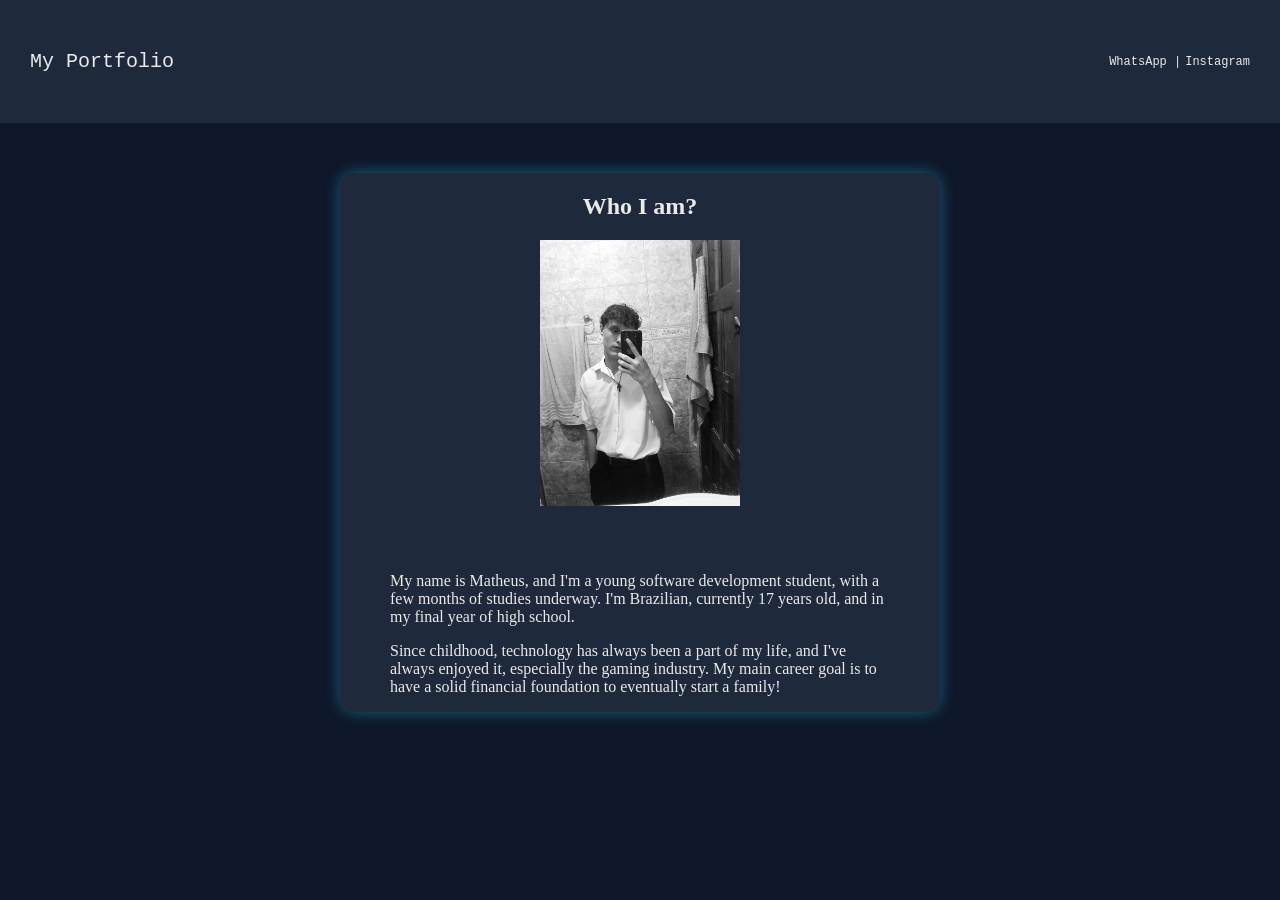
==== index.html @ 2fa112a5 "I created a good portfolio design. I added nice, cooler colors because it conveys an air of elegance" ====
<!DOCTYPE html>
<html lang="en">
<head>
    <meta charset="UTF-8">
    <meta name="viewport" content="width=device-width, initial-scale=1.0">
    <title>Portfolio</title>
    <link rel="stylesheet" href="styles.css">
</head>
<body>
    <div class="header">
        <p>My Portfolio</p>
        <a class="whats" target="_blank" rel="noreferrer" href="https://wa.me/553193349400">WhatsApp |</a>
        <a class="insta" target="_blank" rel="noreferrer" href="https://www.instagram.com/matheusferr2?igsh=MXhxN3h4N3FkemVsbg==">Instagram</a>
    </div>
    <div class="whoiam">
        <div class="titlewhoi">
            <h2>Who I am?</h2>
        </div>
        <div class="imgwhoi">
            <img alt="Matheus photo" src="images/background-portifolio.jpg">
        </div>
        <div class="txtwhoi">
            <div>
                <p>My name is Matheus, and I'm a young software development student, with a few months of studies underway. I'm Brazilian, currently 17 years old, and in my final year of high school.</p>
                <p>Since childhood, technology has always been a part of my life, and I've always enjoyed it, especially the gaming industry. My main career goal is to have a solid financial foundation to eventually start a family!</p>
            </div>
        </div>
    </div>
</body>
</html>
---- styles.css ----
body{
    margin: 0px;
    background-color: #0f172a;
}
/* Header */
.header{
    background-color: #1e293b;
    padding: 30px;
    display: flex;
    align-items: center;
    font-family: "Courier New", monospace;
}
.header p{
    color: rgb(235, 234, 234);
    font-size: 20px;
}
.whats{
    text-decoration: none;
    color: rgb(235, 234, 234);
    font-size: 12px;
    margin-left: auto;
}
.insta{
    text-decoration: none;
    color: rgb(235, 234, 234);
    font-size: 12px;
    margin-left: 4px;
}
/* Who I am? */
.whoiam{
    background-color: #1e293b;
    max-width: 700px;
    margin-left: auto;
    margin-right: auto;
    margin-top: 50px;
    max-width: 600px;
    border-radius: 15px;
    box-shadow: 0px 0px 15px rgba(34, 211, 238, 0.4);
}
.titlewhoi{
    display: flex;
    justify-content: center;
}
.whoiam h2{
    color: rgb(235, 234, 234);
}
.whoiam img{
    height: auto;
    width: 200px;
    margin-bottom: 50px;
}
.imgwhoi{
    display: flex;
    justify-content: center;
}
.txtwhoi{
    display: flex;
    justify-content: center;
    color: rgb(235, 234, 234);
    max-width: 500px;
    margin-left: auto;
    margin-right: auto;
}
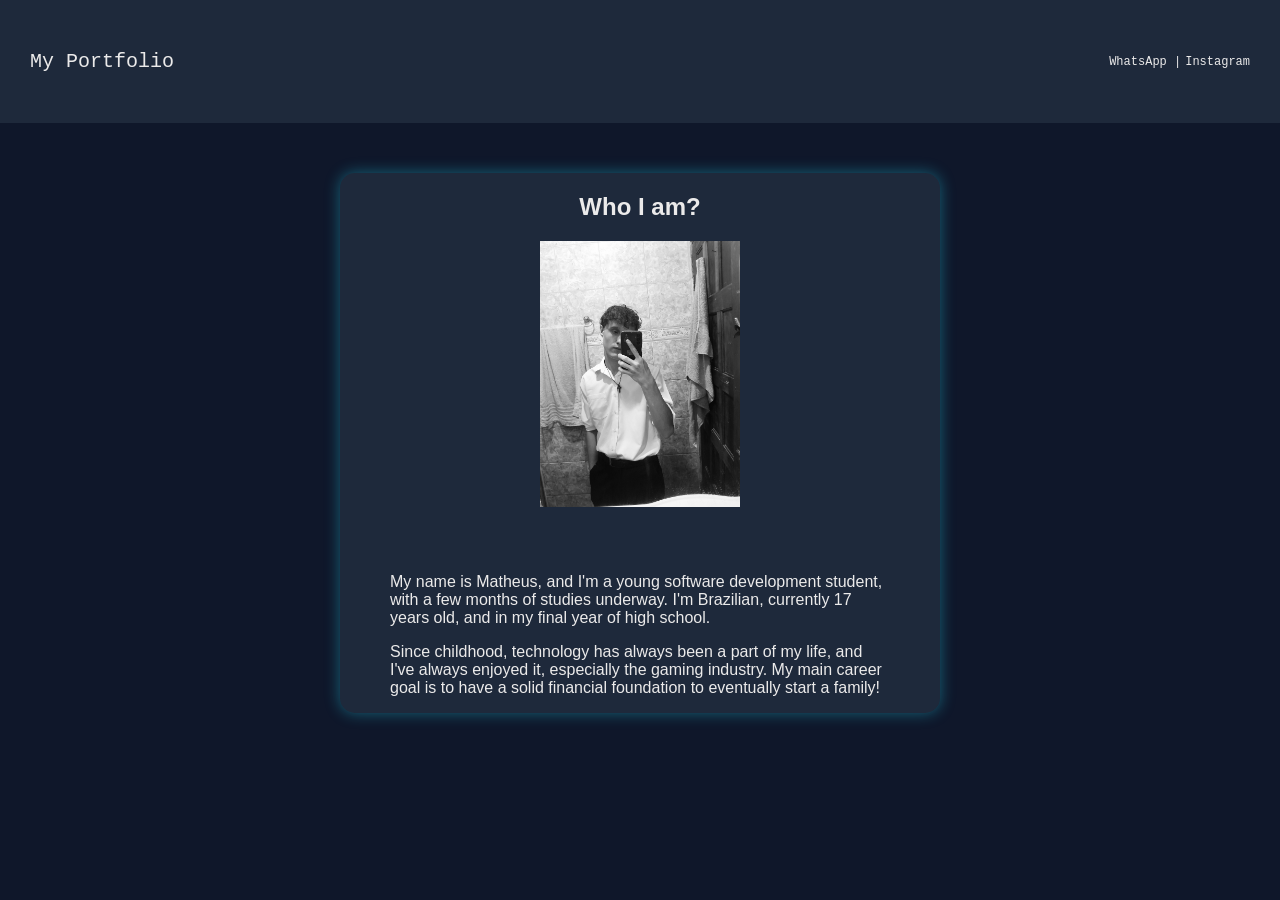
==== commit 5ab9f126: "I started adding the projects page." ====
--- a/index.html
+++ b/index.html
@@ -7,11 +7,13 @@
     <link rel="stylesheet" href="styles.css">
 </head>
 <body>
+    <!-- Header-->
     <div class="header">
         <p>My Portfolio</p>
         <a class="whats" target="_blank" rel="noreferrer" href="https://wa.me/553193349400">WhatsApp |</a>
         <a class="insta" target="_blank" rel="noreferrer" href="https://www.instagram.com/matheusferr2?igsh=MXhxN3h4N3FkemVsbg==">Instagram</a>
     </div>
+    <!-- Who I am? -->
     <div class="whoiam">
         <div class="titlewhoi">
             <h2>Who I am?</h2>
--- a/styles.css
+++ b/styles.css
@@ -36,6 +36,7 @@
     max-width: 600px;
     border-radius: 15px;
     box-shadow: 0px 0px 15px rgba(34, 211, 238, 0.4);
+    font-family: Verdana, sans-serif;
 }
 .titlewhoi{
     display: flex;
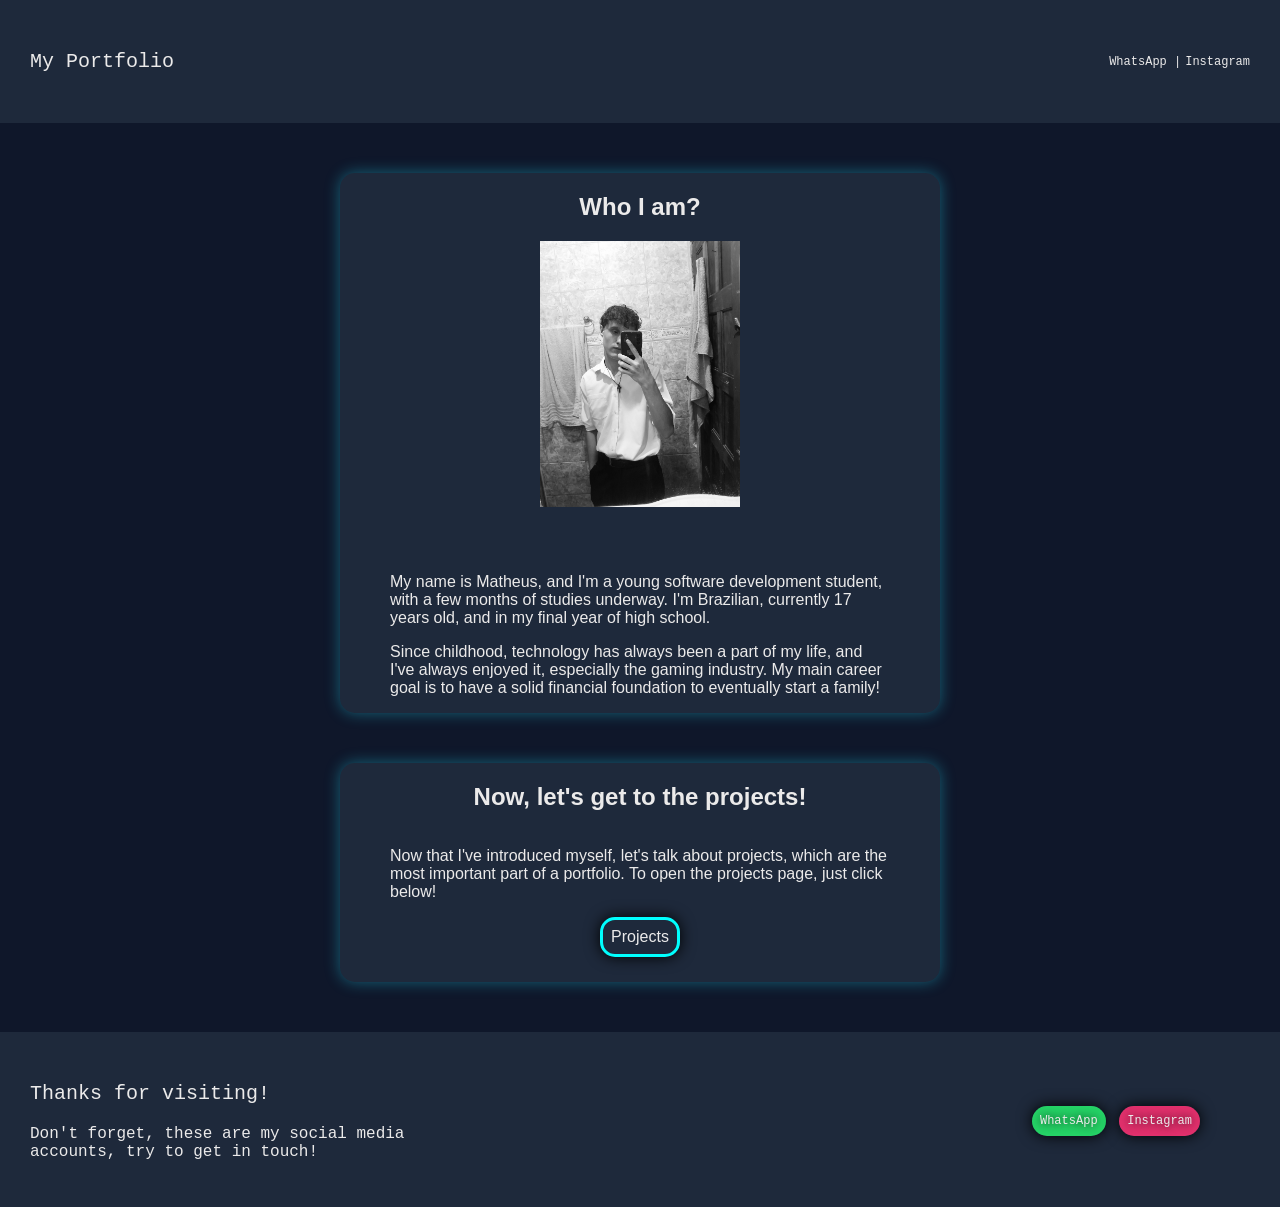
==== commit 735a45d2: "I improved the new page and added a few things. I added a project to the new "projects" page and sty" ====
--- a/index.html
+++ b/index.html
@@ -10,8 +10,8 @@
     <!-- Header-->
     <div class="header">
         <p>My Portfolio</p>
-        <a class="whats" target="_blank" rel="noreferrer" href="https://wa.me/553193349400">WhatsApp |</a>
-        <a class="insta" target="_blank" rel="noreferrer" href="https://www.instagram.com/matheusferr2?igsh=MXhxN3h4N3FkemVsbg==">Instagram</a>
+        <a class="whats" target="_blank" rel="noreferrer" href="https://wa.me/553193349400"> WhatsApp |</a>
+        <a class="insta" target="_blank" rel="noreferrer" href="https://www.instagram.com/matheusferr2?igsh=MXhxN3h4N3FkemVsbg=="> Instagram </a>
     </div>
     <!-- Who I am? -->
     <div class="whoiam">
@@ -28,5 +28,28 @@
             </div>
         </div>
     </div>
+    <!-- My projects -->
+    <div class="projects">
+        <div class="titleprojects">
+            <h2>Now, let's get to the projects!</h2>
+        </div>
+        <div class="txtprojects">
+            <p>Now that I've introduced myself, let's talk about projects, which are the most important part of a portfolio. To open the projects page, just click below!</p>
+        </div>
+        <div class="linkprojects">
+            <a href="projects/index.html">Projects</a>
+        </div>
+    </div>
+    <!-- Baseboard -->
+     <div class="baseboard">
+        <div class="baseboardtxt">
+            <p class="baseboardtitle">Thanks for visiting!</p>
+            <p>Don't forget, these are my social media accounts, try to get in touch!</p>
+        </div>
+        <div class="baseboardlinks">
+            <a class="whats" target="_blank" rel="noreferrer" href="https://wa.me/553193349400"> WhatsApp</a>
+            <a class="insta" target="_blank" rel="noreferrer" href="https://www.instagram.com/matheusferr2?igsh=MXhxN3h4N3FkemVsbg==">Instagram</a>
+        </div>
+     </div>
 </body>
 </html>
--- a/styles.css
+++ b/styles.css
@@ -61,4 +61,78 @@
     max-width: 500px;
     margin-left: auto;
     margin-right: auto;
+}
+/* My projects */
+.projects{
+    background-color: #1e293b;
+    max-width: 700px;
+    margin-left: auto;
+    margin-right: auto;
+    margin-top: 50px;
+    max-width: 600px;
+    border-radius: 15px;
+    box-shadow: 0px 0px 15px rgba(34, 211, 238, 0.4);
+    font-family: Verdana, sans-serif;
+    margin-bottom: 50px;
+}
+.titleprojects{
+    display: flex;
+    justify-content: center;
+    color: rgb(235, 234, 234);
+}
+.txtprojects{
+    display: flex;
+    justify-content: center;
+    color: rgb(235, 234, 234);
+    max-width: 500px;
+    margin-left: auto;
+    margin-right: auto;
+}
+.linkprojects{
+    display: flex;
+    justify-content: center;
+}
+.linkprojects a{
+    text-decoration: none;
+    color: rgb(235, 234, 234);
+    background-color: #1e293b;
+    border-radius: 15px;
+    border: 3px solid cyan;
+    padding: 8px;
+    box-shadow: 0px 0px 15px black;
+    margin-bottom: 25px;
+}
+/* Baseboard */
+.baseboard{
+    display: flex;
+    align-items: center;
+    background-color: #1e293b;
+    color: rgb(235, 234, 234);
+    padding: 30px;
+    font-family: "Courier New", monospace;
+}
+.baseboardtitle{
+    font-size: 20px;
+}
+.baseboard p{
+    max-width: 400px;
+}
+.baseboardlinks{
+    max-width: 200px;
+    margin-left: auto;
+    margin-right: 50px;
+}
+.baseboardlinks .whats{
+    background-color: #25D366;
+    padding: 8px;
+    border-radius: 15px;
+    box-shadow: 0px 0px 15px black;
+    text-shadow: 0px 0px 10px black;
+}
+.baseboardlinks .insta{
+    background-color: #E1306C;
+    padding: 8px;
+    border-radius: 15px;
+    box-shadow: 0px 0px 15px black;
+    text-shadow: 0px 0px 10px black;
 }
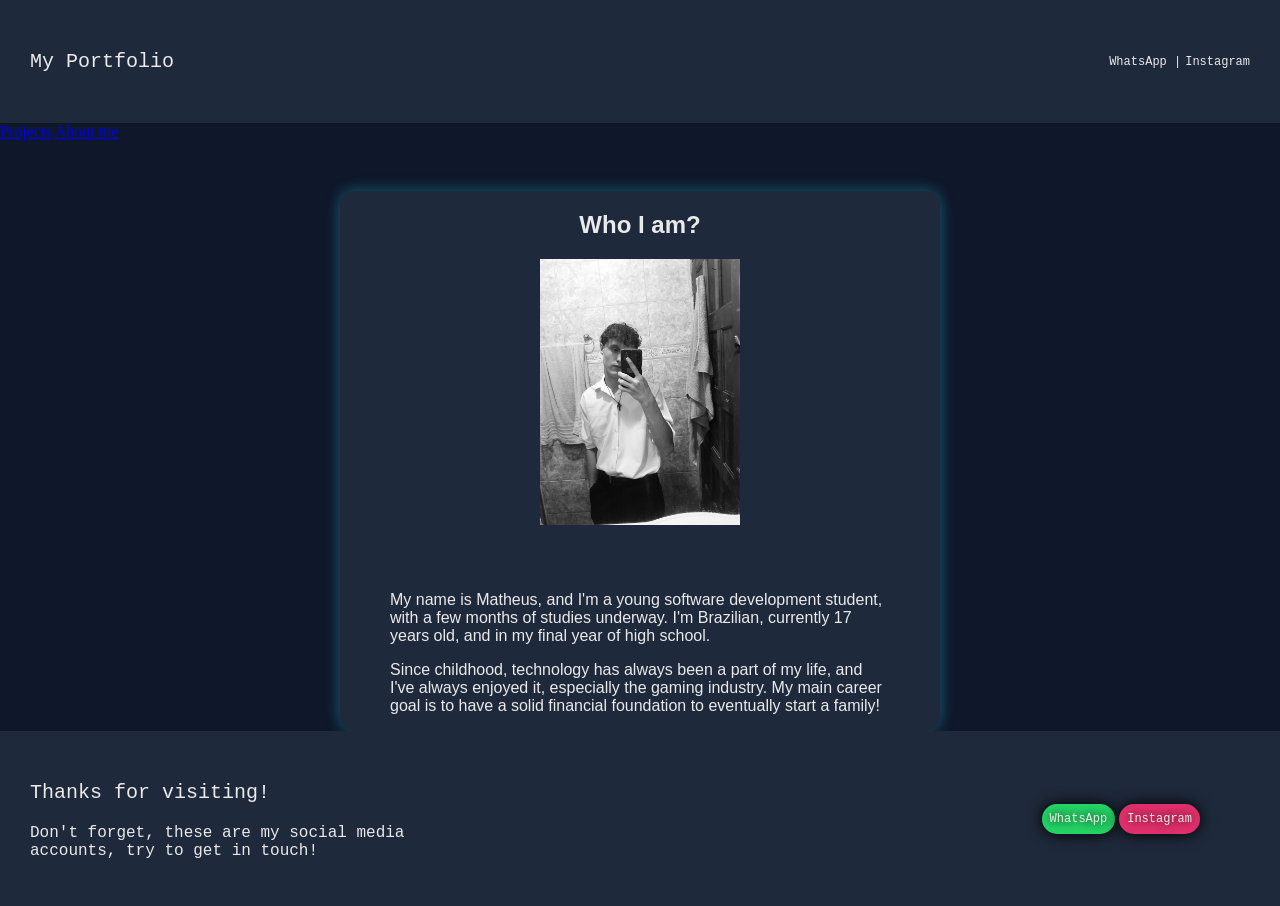
==== commit cce1267c: "I changed the design a bit, created an 'about me' page with a similar design and a new photo." ====
--- a/index.html
+++ b/index.html
@@ -12,6 +12,11 @@
         <p>My Portfolio</p>
         <a class="whats" target="_blank" rel="noreferrer" href="https://wa.me/553193349400"> WhatsApp |</a>
         <a class="insta" target="_blank" rel="noreferrer" href="https://www.instagram.com/matheusferr2?igsh=MXhxN3h4N3FkemVsbg=="> Instagram </a>
+    </div>
+    <!-- All links -->
+    <div class="alllinks">
+        <a class="project" href="projects/index.html">Projects</a>
+        <a class="linkaboutme" href="aboutme/index.html">About me</a>
     </div>
     <!-- Who I am? -->
     <div class="whoiam">
@@ -28,20 +33,8 @@
             </div>
         </div>
     </div>
-    <!-- My projects -->
-    <div class="projects">
-        <div class="titleprojects">
-            <h2>Now, let's get to the projects!</h2>
-        </div>
-        <div class="txtprojects">
-            <p>Now that I've introduced myself, let's talk about projects, which are the most important part of a portfolio. To open the projects page, just click below!</p>
-        </div>
-        <div class="linkprojects">
-            <a href="projects/index.html">Projects</a>
-        </div>
-    </div>
     <!-- Baseboard -->
-     <div class="baseboard">
+    <div class="baseboard">
         <div class="baseboardtxt">
             <p class="baseboardtitle">Thanks for visiting!</p>
             <p>Don't forget, these are my social media accounts, try to get in touch!</p>
@@ -50,6 +43,6 @@
             <a class="whats" target="_blank" rel="noreferrer" href="https://wa.me/553193349400"> WhatsApp</a>
             <a class="insta" target="_blank" rel="noreferrer" href="https://www.instagram.com/matheusferr2?igsh=MXhxN3h4N3FkemVsbg==">Instagram</a>
         </div>
-     </div>
+    </div>
 </body>
 </html>
--- a/styles.css
+++ b/styles.css
@@ -121,6 +121,8 @@
     max-width: 200px;
     margin-left: auto;
     margin-right: 50px;
+    display: flex;
+    flex: 1;
 }
 .baseboardlinks .whats{
     background-color: #25D366;
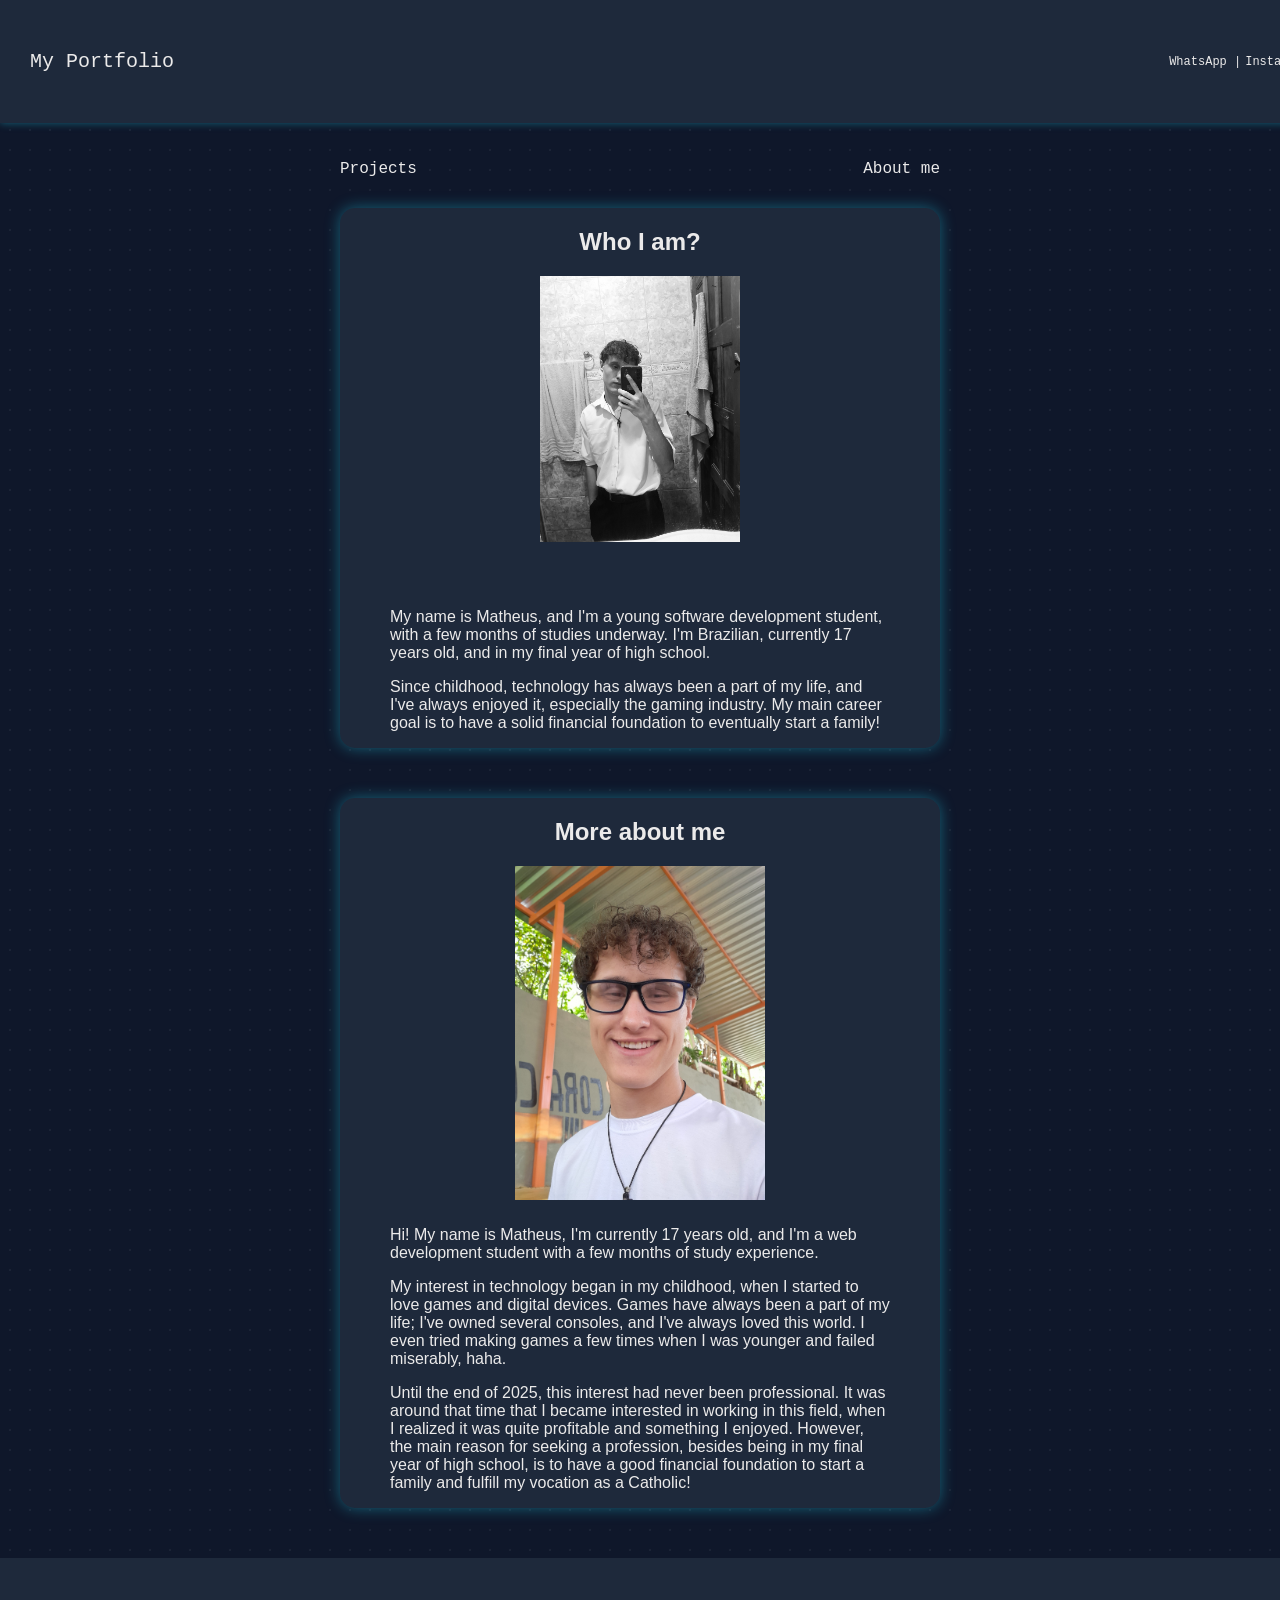
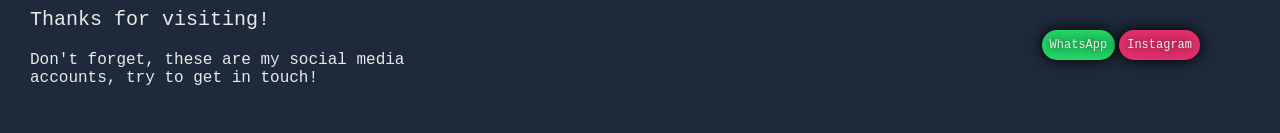
==== commit af70110d: "I added the 'about me' page to the homepage, and I added the 'floating' header to all pages." ====
--- a/index.html
+++ b/index.html
@@ -16,7 +16,7 @@
     <!-- All links -->
     <div class="alllinks">
         <a class="project" href="projects/index.html">Projects</a>
-        <a class="linkaboutme" href="aboutme/index.html">About me</a>
+        <a class="linkaboutme" href="#moreabout">About me</a>
     </div>
     <!-- Who I am? -->
     <div class="whoiam">
@@ -33,6 +33,22 @@
             </div>
         </div>
     </div>
+    <!-- More about me -->
+    <div id="moreabout" class="moreaboutme">
+        <div class="titleabout">
+            <h2>More about me</h2>
+        </div>
+        <div class="imgaboutme">
+            <img alt="Matheus photo" src="images/photoaboutme.jpg">
+        </div>
+        <div class="txtabout">
+            <div>
+                <p>Hi! My name is Matheus, I'm currently 17 years old, and I'm a web development student with a few months of study experience.</p>
+                <p>My interest in technology began in my childhood, when I started to love games and digital devices. Games have always been a part of my life; I've owned several consoles, and I've always loved this world. I even tried making games a few times when I was younger and failed miserably, haha.</p>
+                <p>Until the end of 2025, this interest had never been professional. It was around that time that I became interested in working in this field, when I realized it was quite profitable and something I enjoyed. However, the main reason for seeking a profession, besides being in my final year of high school, is to have a good financial foundation to start a family and fulfill my vocation as a Catholic!</p>
+            </div>
+        </div>
+    </div>
     <!-- Baseboard -->
     <div class="baseboard">
         <div class="baseboardtxt">
--- a/styles.css
+++ b/styles.css
@@ -1,6 +1,9 @@
 body{
     margin: 0px;
     background-color: #0f172a;
+    background-image: radial-gradient(rgba(255,255,255,0.05) 1px, transparent 1px);
+    background-size: 20px 20px;
+    padding-top: 130px;
 }
 /* Header */
 .header{
@@ -9,6 +12,12 @@
     display: flex;
     align-items: center;
     font-family: "Courier New", monospace;
+    box-shadow: 0px 0px 8px rgba(34, 211, 238, 0.4);
+
+    position: fixed;
+    top: 0;
+    left: 0;
+    width: 100%;
 }
 .header p{
     color: rgb(235, 234, 234);
@@ -26,13 +35,33 @@
     font-size: 12px;
     margin-left: 4px;
 }
+/* All links */
+.alllinks{
+    font-family: "Courier New", monospace;
+    max-width: 600px;
+    margin-left: auto;
+    margin-right: auto;
+    margin-top: 30px;
+    display: flex;
+    justify-content: space-between;
+    
+}
+.alllinks .project{
+    text-decoration: none;
+    color: rgb(235, 234, 234);
+}
+.alllinks .linkaboutme{
+    text-decoration: none;
+    color: rgb(235, 234, 234);
+}
 /* Who I am? */
 .whoiam{
     background-color: #1e293b;
     max-width: 700px;
     margin-left: auto;
     margin-right: auto;
-    margin-top: 50px;
+    margin-top: 30px;
+    margin-bottom: 50px;
     max-width: 600px;
     border-radius: 15px;
     box-shadow: 0px 0px 15px rgba(34, 211, 238, 0.4);
@@ -62,45 +91,45 @@
     margin-left: auto;
     margin-right: auto;
 }
-/* My projects */
-.projects{
+/* More about me */
+.moreaboutme{
     background-color: #1e293b;
     max-width: 700px;
     margin-left: auto;
     margin-right: auto;
-    margin-top: 50px;
+    margin-top: 30px;
+    margin-bottom: 50px;
     max-width: 600px;
     border-radius: 15px;
     box-shadow: 0px 0px 15px rgba(34, 211, 238, 0.4);
     font-family: Verdana, sans-serif;
-    margin-bottom: 50px;
 }
-.titleprojects{
+.titleabout{
     display: flex;
     justify-content: center;
+}
+.titleabout h2{
+    max-width: 300px;
+    margin-left: auto;
+    margin-right: auto;
     color: rgb(235, 234, 234);
 }
-.txtprojects{
+.imgaboutme{
+    display: flex;
+    justify-content: center;
+    margin-bottom: 10px;
+}
+.imgaboutme img{
+    height: auto;
+    max-width: 250px;
+}
+.txtabout{
     display: flex;
     justify-content: center;
     color: rgb(235, 234, 234);
     max-width: 500px;
     margin-left: auto;
     margin-right: auto;
-}
-.linkprojects{
-    display: flex;
-    justify-content: center;
-}
-.linkprojects a{
-    text-decoration: none;
-    color: rgb(235, 234, 234);
-    background-color: #1e293b;
-    border-radius: 15px;
-    border: 3px solid cyan;
-    padding: 8px;
-    box-shadow: 0px 0px 15px black;
-    margin-bottom: 25px;
 }
 /* Baseboard */
 .baseboard{
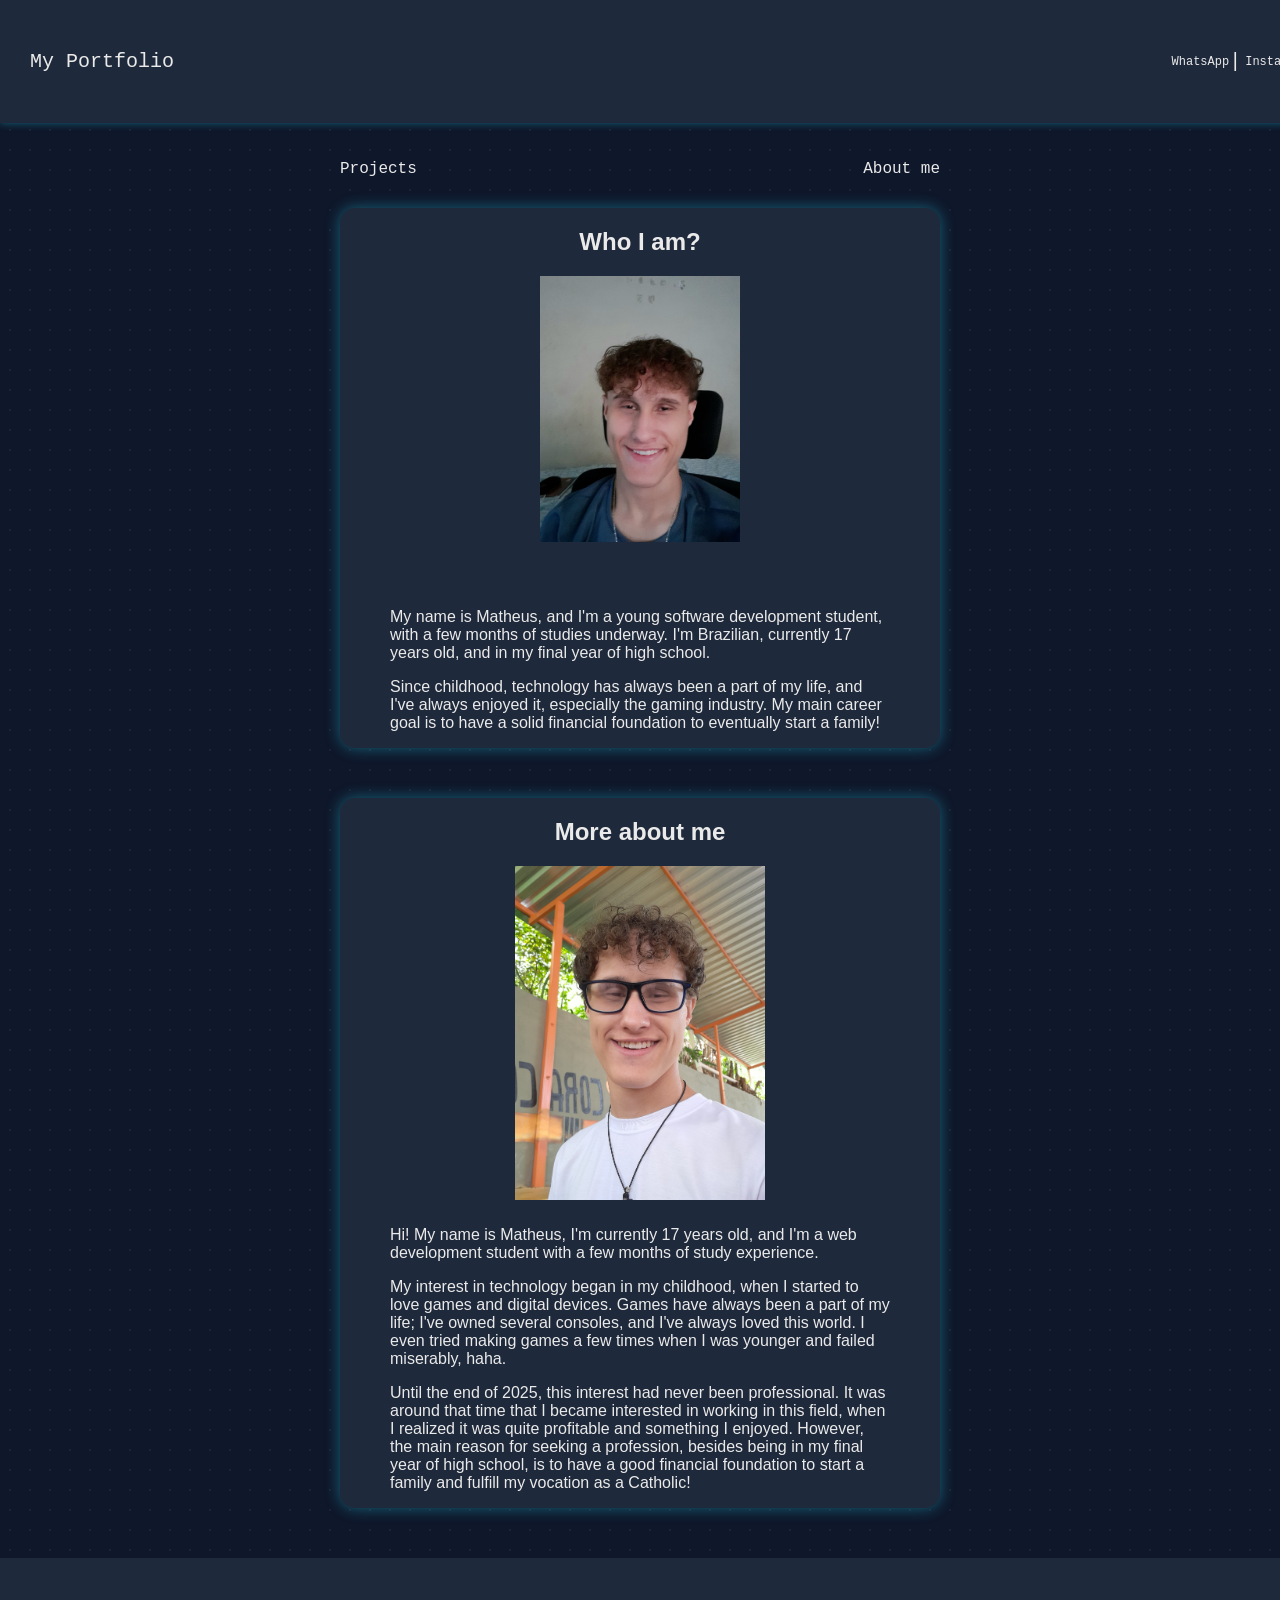
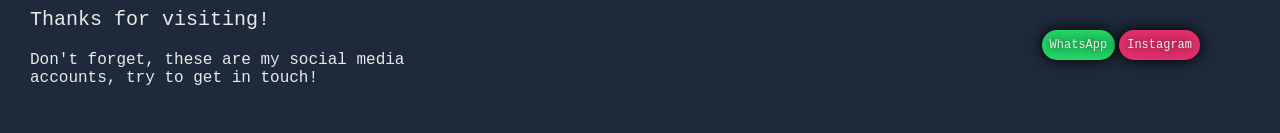
==== commit 250fb87d: "I added an effect to the links and changed an image to make it look more professional." ====
--- a/index.html
+++ b/index.html
@@ -10,7 +10,7 @@
     <!-- Header-->
     <div class="header">
         <p>My Portfolio</p>
-        <a class="whats" target="_blank" rel="noreferrer" href="https://wa.me/553193349400"> WhatsApp |</a>
+        <a class="whats" target="_blank" rel="noreferrer" href="https://wa.me/553193349400"> WhatsApp </a><p class="dontKnow">|</p>
         <a class="insta" target="_blank" rel="noreferrer" href="https://www.instagram.com/matheusferr2?igsh=MXhxN3h4N3FkemVsbg=="> Instagram </a>
     </div>
     <!-- All links -->
@@ -24,7 +24,7 @@
             <h2>Who I am?</h2>
         </div>
         <div class="imgwhoi">
-            <img alt="Matheus photo" src="images/background-portifolio.jpg">
+            <img alt="Matheus photo" src="images/new-photo-me.jpeg">
         </div>
         <div class="txtwhoi">
             <div>
--- a/styles.css
+++ b/styles.css
@@ -29,11 +29,17 @@
     font-size: 12px;
     margin-left: auto;
 }
+.whats:hover{
+    color: rgb(105, 104, 104);
+}
 .insta{
     text-decoration: none;
     color: rgb(235, 234, 234);
     font-size: 12px;
     margin-left: 4px;
+}
+.insta:hover{
+    color: rgb(105, 104, 104);
 }
 /* All links */
 .alllinks{
@@ -53,6 +59,9 @@
 .alllinks .linkaboutme{
     text-decoration: none;
     color: rgb(235, 234, 234);
+}
+.alllinks a:hover{
+    color: rgb(105, 104, 104);
 }
 /* Who I am? */
 .whoiam{
